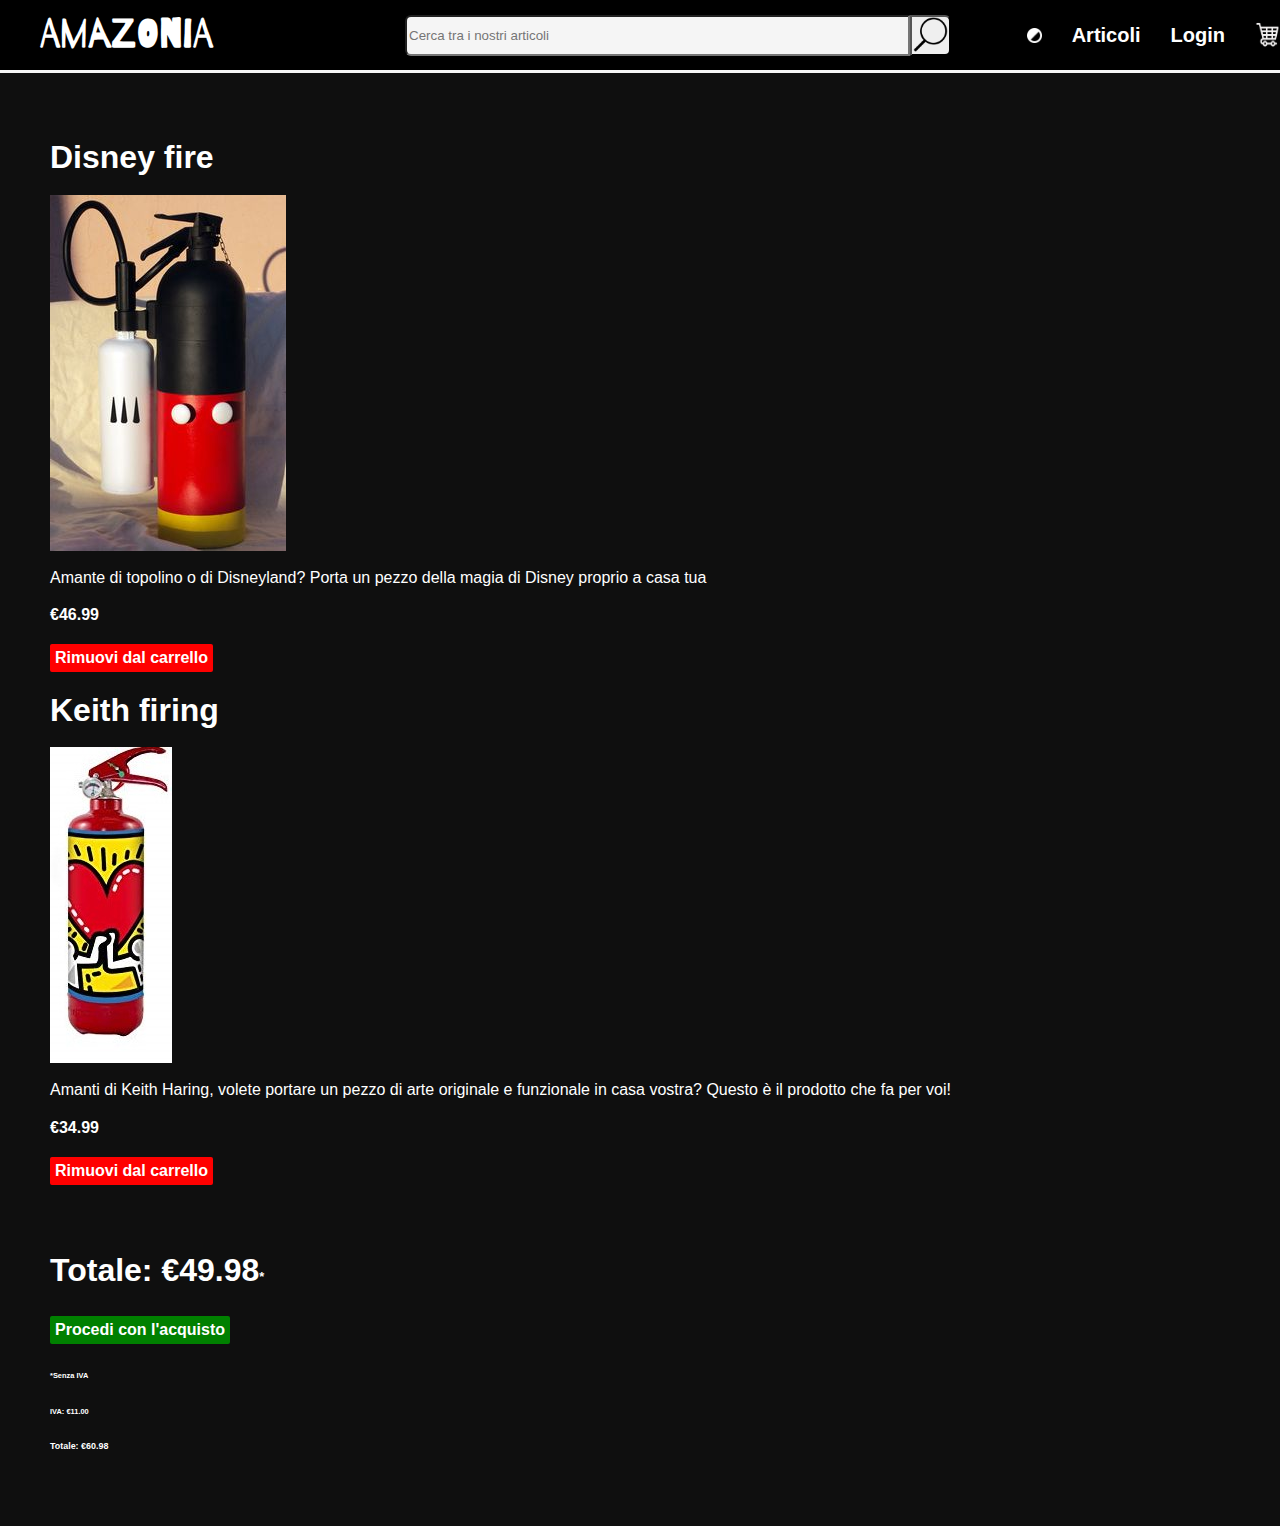
==== carrello.html @ 397091de "Commit iniziale" ====
<!DOCTYPE html>
<html lang="it" dir="ltr">
  <head>
    <meta charset="utf-8">
    <meta name="author" content="Pompiers&Co.">
    <link href='https://fonts.googleapis.com/css?family=Barrio' rel='stylesheet'>
    <link rel="stylesheet" href="styles/style.css">
    <link rel="stylesheet" href="styles/style-carrello.css">
    <link rel="stylesheet" href="styles/dark-theme.css">
    <title>Amazonia</title>
  </head>
  <body>

    <nav class="navbar">
      <h1>
        <a href="home.html">Amazonia</a>
      </h1>
      <div class="searchbox">
        <input type="text" name="searchbar" placeholder="Cerca tra i nostri articoli">
        <button type="button" name="button"> <img src="res/search.png" height="12px" width="12px"> </button>
      </div>
      <img src="res/mode_switch.png" alt="" height="15px" width="15px">
      <a href="articoli.html"> <h3>Articoli</h3> </a>
      <a href="login.html"> <h3>Login</h3> </a>
      <a href="carrello.html"> <img class="cart" src="res/cart_white.jpg" alt="asdasd" height="25px" width="25px"> </a>
    </nav>

    <div class="content">
      
      <div class="grid">
        <div class="item">
          <div class="itemframe">
            <h1> Disney fire</h1>
            <img src="res/Articolo1.jpeg" alt="Disney fire">
            <p>Amante di topolino o di Disneyland? Porta un pezzo della magia di Disney proprio a casa tua</p>
		      </div>
          <h4>€46.99</h4>
          <button class="redbutton" type="button" name="button">Rimuovi dal carrello</button>
        </div>
        <div class="item">
          <div class="itemframe">
            <h1> Keith firing</h1>
            <img src="res/Articolo2.jpeg" alt="Keith firing">
            <p>Amanti di Keith Haring, volete portare un pezzo di arte originale e funzionale in casa vostra? Questo è il prodotto che fa per voi!</p>
		      </div>
          <h4>€34.99</h4>
          <button class="redbutton" type="button" name="button">Rimuovi dal carrello</button>
        </div>
      </div>

      <br><br><br>
      <h1>Totale: €49.98<small><small><small><small><small>*</small></small></small></small></small></h1>
      <h1> <button class="greenbutton" type="button" name="button">Procedi con l'acquisto</button> </h1>
      <h6><small><small>*Senza IVA</small></small><h6>
      <h6> <small><small>IVA: €11.00</small></small> </h6>
      <h6> <small>Totale: €60.98</small> </h6>
    </div>
  </body>
</html>
---- styles/style.css ----
/* VARIABILI */
:root {
    /* COLORI */
    --background: whitesmoke;

    /* DIMENSIONI */
    --navbarsize: 70px;
}



/* GENERAL PURPOSE */
html {
  width: 100%;
  min-height: 100%;
}

* {
    
    text-decoration: none;
    list-style: none;
    font-family: Arial, sans-serif;
    text-overflow: ellipsis;
}

body {
    background-color: var(--background);
    margin: 0;
    padding: 0;
  width: 100%;
  min-width: 100%;
  line-height: 1;
}

input[type=text],input[type=password],select,option,input[type=date],textarea {
  background: whitesmoke;
  border-radius: 6px;
}

button,input[type=submit],input[type=reset] {
  border-radius: 6px;
}

.nicefont {
  font-family: 'Barrio', sans-serif;
}

/* END OF GENERAL PURPOSE */


/* TOP NAVBAR */
.navbar {
  margin:0;
    width: 100%;
    height: var(--navbarsize);
    left: 0;
    top: 0;
    overflow: hidden;
    display: flex;
    position: fixed;
    align-items: center;
    z-index: 1;
}

.navbar h3 {
  font-size: 20px;
  margin-left: 30px;
}

.navbar h1 {
    margin: auto 15%;
    margin-left: 40px;
}
.navbar a {
    font-size: 40px;
    font-family: 'Barrio';
}
.navbar .searchbox {
    width: 60%;
    align-items: center;
    display: flex;
}
.navbar .searchbox button {
  border-top-left-radius: 0;
  border-bottom-left-radius: 0;
  padding: 0;
  height: 41px;
    width: 41px;
}
.navbar .searchbox button img {
    height: 35px;
    width: 35px;
    padding: 0;
}
.navbar .searchbox input {
    width: 80%;
    height: 35px;
    border-top-right-radius: 0;
    border-bottom-right-radius: 0;
}

.navbar .cart {
  right: 0;
  margin-left: 30px;
}



/* END OF TOP NAVBAR*/


/* CONTENT SETTINGS */

.content {
    margin: 0;
    margin-top: var(--navbarsize);
    padding: 0;
    width: 100%;
}



.greenbutton {
  transition-duration: 0.5s;
  color: white;
  background-color: green;
  font-size: 16px;
  font-weight: bold;
  cursor: pointer;
  border: none;
  padding: 5px;
  border-radius:2px;
}

.greenbutton:hover {
  transition-duration: 0.5s;
  background-color:  lightgray;
  color: black;
  font-size: 16px;
  font-weight: bold;
  cursor: pointer;
  border: none;
}

.redbutton {
  transition-duration: 0.5s;
  color: white;
  background-color: red;
  font-size: 16px;
  font-weight: bold;
  cursor: pointer;
  border: none;
  padding: 5px;
  border-radius:2px;
}

.redbutton:hover {
  transition-duration: 0.5s;
  background-color:  lightgray;
  color: black;
  font-size: 16px;
  font-weight: bold;
  cursor: pointer;
  border: none;
}

/* END OF CONTENT SETTINGS */



/* FOOTER */

.footer {
  width: 100%;
  left:0;
  right:0;
  bottom:0;
  min-height: 200px;
  display: flex;
  align-content: center;

}
.footer * {
  width: 100%;
}

.footer li {
 margin: 15px auto;
}

/* END OF FOOTER */
---- styles/style-carrello.css ----
.content {
    padding: 50px;
}
---- styles/dark-theme.css ----
* {
    color: white;
}

body {
    background-color: #0f0f0f;
}

input[type=text],input[type=password],select,option,input[type=date],textarea {
  color: black;
}

.navbar {
    background-color: black;
    border-bottom: 3px solid whitesmoke;
}


.navbar > img {
    filter: invert(100%);
}


.front button {
    transition-duration: 0.5s;
    background-color: black;
    color: whitesmoke;
    height: 60px;
    width: 260px;
    font-size: 22px;
    font-weight: bold;
    cursor: pointer;
    border: none;
  }
  
  .front button:hover {
    transition-duration: 0.5s;
    color: black;
    background-color: whitesmoke;
  }
  
  
  .stripeheader {
    background-color: rgba(8, 9, 10, .9);
}

  .stripe .grid .item:hover {
    background-color: rgba(8, 9, 10, .9);
}

.stripe .grid .item {
    background-color: rgba(8, 9, 10, .7);
}



  .footer {
      
  background-color: black;
  }
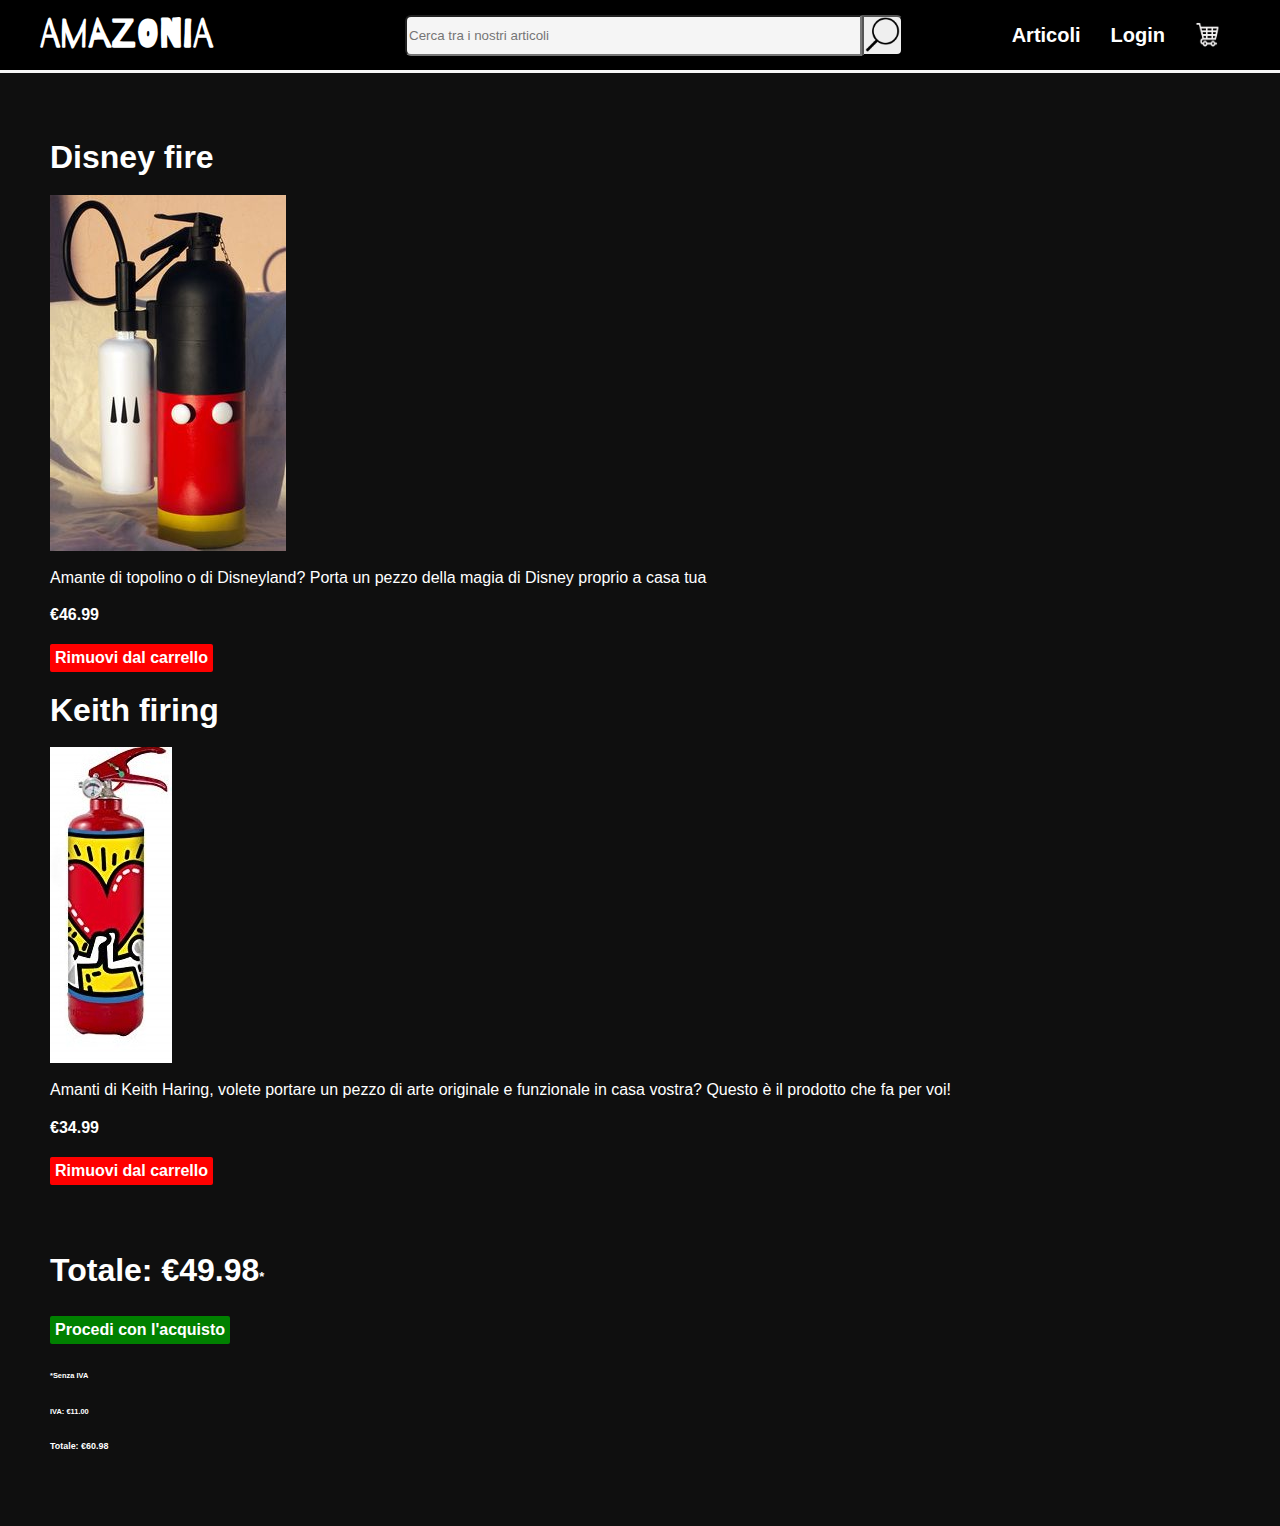
==== commit 0cd98b21: "Aggiustato +schermata iniziale" ====
--- a/carrello.html
+++ b/carrello.html
@@ -6,7 +6,7 @@
     <link href='https://fonts.googleapis.com/css?family=Barrio' rel='stylesheet'>
     <link rel="stylesheet" href="styles/style.css">
     <link rel="stylesheet" href="styles/style-carrello.css">
-    <link rel="stylesheet" href="styles/dark-theme.css">
+    <link id="theme" rel="stylesheet" href="styles/dark-theme.css">
     <title>Amazonia</title>
   </head>
   <body>
@@ -19,19 +19,19 @@
         <input type="text" name="searchbar" placeholder="Cerca tra i nostri articoli">
         <button type="button" name="button"> <img src="res/search.png" height="12px" width="12px"> </button>
       </div>
-      <img src="res/mode_switch.png" alt="" height="15px" width="15px">
+      <img id="mode_switch" src="res/light-theme.png" alt="" height="15px" width="15px">
       <a href="articoli.html"> <h3>Articoli</h3> </a>
       <a href="login.html"> <h3>Login</h3> </a>
       <a href="carrello.html"> <img class="cart" src="res/cart_white.jpg" alt="asdasd" height="25px" width="25px"> </a>
     </nav>
 
     <div class="content">
-      
+
       <div class="grid">
         <div class="item">
           <div class="itemframe">
             <h1> Disney fire</h1>
-            <img src="res/Articolo1.jpeg" alt="Disney fire">
+            <img src="res/Articolo1.png" alt="Disney fire">
             <p>Amante di topolino o di Disneyland? Porta un pezzo della magia di Disney proprio a casa tua</p>
 		      </div>
           <h4>€46.99</h4>
@@ -40,7 +40,7 @@
         <div class="item">
           <div class="itemframe">
             <h1> Keith firing</h1>
-            <img src="res/Articolo2.jpeg" alt="Keith firing">
+            <img src="res/Articolo2.png" alt="Keith firing">
             <p>Amanti di Keith Haring, volete portare un pezzo di arte originale e funzionale in casa vostra? Questo è il prodotto che fa per voi!</p>
 		      </div>
           <h4>€34.99</h4>
@@ -56,4 +56,6 @@
       <h6> <small>Totale: €60.98</small> </h6>
     </div>
   </body>
+  <script src="https://ajax.googleapis.com/ajax/libs/jquery/3.4.1/jquery.min.js"></script>
+  <script type="text/javascript" src="scripts/amazonia.js"></script>
 </html>
--- a/styles/style.css
+++ b/styles/style.css
@@ -16,11 +16,12 @@
 }
 
 * {
-    
+
     text-decoration: none;
     list-style: none;
     font-family: Arial, sans-serif;
     text-overflow: ellipsis;
+    outline: none;
 }
 
 body {
@@ -47,6 +48,22 @@
 
 /* END OF GENERAL PURPOSE */
 
+::-webkit-scrollbar {
+    width: 8px;
+}
+
+::-webkit-scrollbar-track {
+    -webkit-border-radius: 6px;
+    border-radius: 6px;
+}
+
+::-webkit-scrollbar-thumb {
+    -webkit-border-radius: 6px;
+    border-radius: 6px;
+}
+
+
+/* END OF SCROLLBAR */
 
 /* TOP NAVBAR */
 .navbar {
@@ -59,7 +76,7 @@
     display: flex;
     position: fixed;
     align-items: center;
-    z-index: 1;
+    z-index: 200;
 }
 
 .navbar h3 {
@@ -99,9 +116,13 @@
     border-bottom-right-radius: 0;
 }
 
+#mode_switch {
+  cursor: url('[data-uri]'), auto;
+}
 .navbar .cart {
-  right: 0;
+  right: 50px;
   margin-left: 30px;
+  margin-right: 60px;
 }
 
 
@@ -162,6 +183,20 @@
   font-weight: bold;
   cursor: pointer;
   border: none;
+}
+
+
+.descbutton{
+  background: transparent;
+  border: none;
+  padding:0;
+  outline: none;
+}
+.descbutton:hover{
+  transition-timing-function: ease;
+  transition-duration: 2s;
+  font-style: italic;
+  cursor: pointer;
 }
 
 /* END OF CONTENT SETTINGS */
